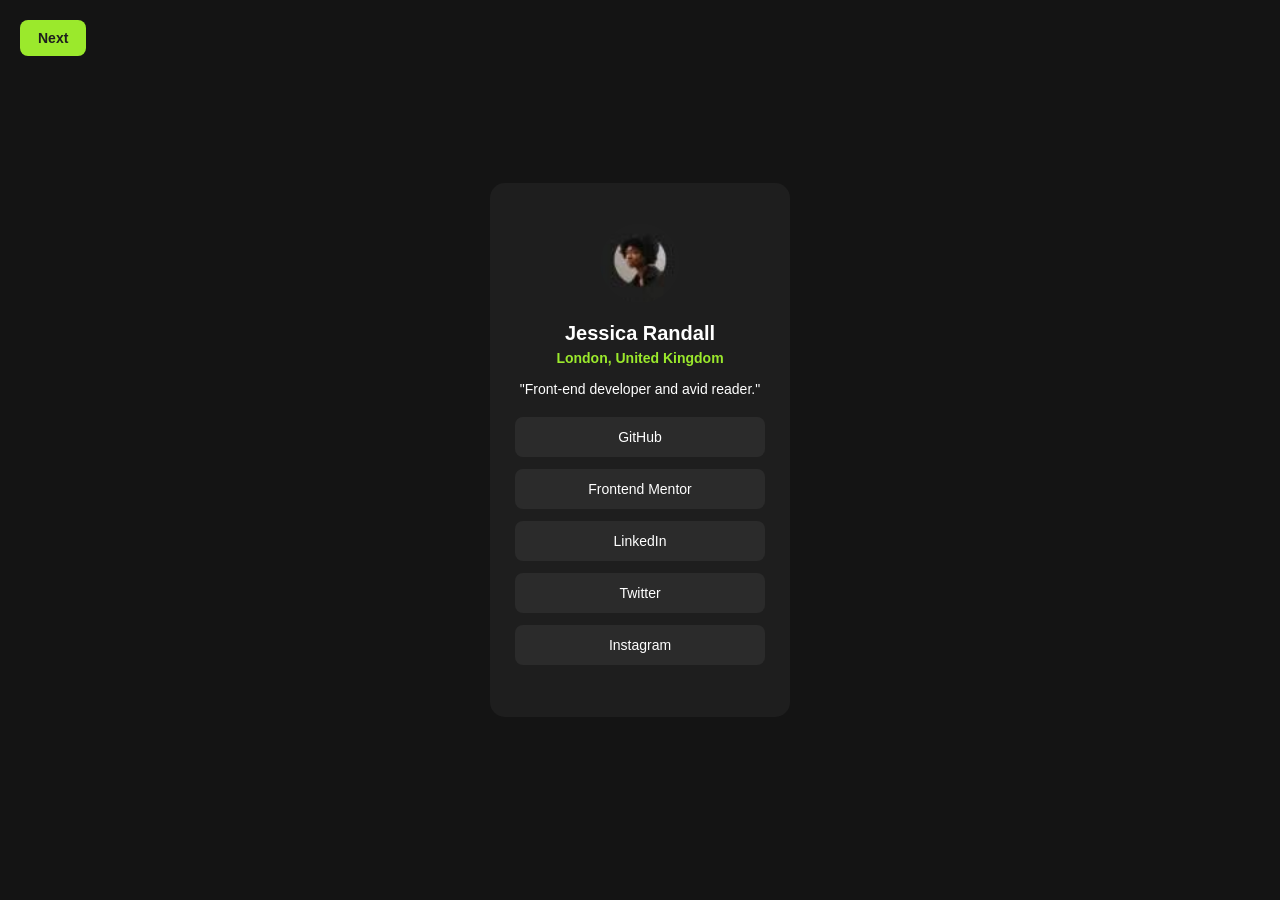
==== index.html @ 3b7577a4 "Rename profile.html to index.html" ====
<!DOCTYPE html>
<html lang="en">
<head>
  <meta charset="UTF-8">
  <title>Profile Card</title>
  <link rel="stylesheet" href="style.css">
</head>
<body>
    <a class="next-btn" href="rating.html">Next</a>
  <div class="card">
    <img class="card__avatar" src="assets/avatar.jpg" Jessica Randall">
    <h1 class="card__name">Jessica Randall</h1>
    <p class="card__location">London, United Kingdom</p>
    <p class="card__bio">"Front-end developer and avid reader."</p>

    <ul class="card__links">
      <li><a class="card__link" href="#">GitHub</a></li>
      <li><a class="card__link" href="#">Frontend Mentor</a></li>
      <li><a class="card__link" href="#">LinkedIn</a></li>
      <li><a class="card__link" href="#">Twitter</a></li>
      <li><a class="card__link" href="#">Instagram</a></li>
    </ul>

   
  </div>

</body>
</html>
---- style.css ----
* {
  margin: 0;
  padding: 0;
  box-sizing: border-box;
}

body {
  background-color: #141414;
  font-family: Arial, Helvetica, sans-serif;
  min-height: 100vh;
  display: flex;
  align-items: center;
  justify-content: center;
}

/* profile card */

.card {
  background-color: #1e1e1e;
  width: 300px;
  padding: 40px 25px;
  border-radius: 15px;
  text-align: center;
}

.card__avatar {
  width: 80px;
  height: 80px;
  border-radius: 50%;
  object-fit: cover;
  margin-bottom: 15px;
}

.card__name {
  color: #ffffff;
  font-size: 20px;
  margin-bottom: 5px;
}

.card__location {
  color: #9be92c;
  font-size: 14px;
  font-weight: bold;
  margin-bottom: 15px;
}

.card__bio {
  color: #ffffff;
  font-size: 14px;
  margin-bottom: 20px;
}

.card__links {
  list-style: none;
}

.card__link {
  display: block;
  background-color: #2b2b2b;
  color: #ffffff;
  text-decoration: none;
  padding: 12px;
  border-radius: 8px;
  margin-bottom: 12px;
  font-size: 14px;
}

.card__link:hover {
  background-color: #9be92c;
  color: #1e1e1e;
}

.next-btn {
  position: fixed;
  top: 20px;
  left: 20px;
  background-color: #9be92c;
  color: #1e1e1e;
  text-decoration: none;
  padding: 10px 18px;
  border-radius: 8px;
  font-size: 14px;
  font-weight: bold;
}

.next-btn:hover {
  background-color: #82c924;
}

/* rating card */

.rating {
  background-color: #1e1e1e;
  width: 340px;
  padding: 30px;
  border-radius: 15px;
}

.rating__icon {
  background-color: #2b2b2b;
  color: #f2762e;
  width: 45px;
  height: 45px;
  border-radius: 50%;
  display: flex;
  align-items: center;
  justify-content: center;
  font-size: 20px;
  margin-bottom: 20px;
}

.rating__title {
  color: #ffffff;
  font-size: 22px;
  margin-bottom: 12px;
}

.rating__text {
  color: #a0a0a0;
  font-size: 14px;
  line-height: 1.5;
  margin-bottom: 20px;
}

.rating__numbers {
  display: flex;
  justify-content: space-between;
  margin-bottom: 20px;
}

.rating__number {
  background-color: #2b2b2b;
  color: #ffffff;
  border: none;
  width: 45px;
  height: 45px;
  border-radius: 50%;
  font-size: 14px;
  cursor: pointer;
}

.rating__number:hover {
  background-color: #f2762e;
  color: #ffffff;
}

.rating__submit {
  background-color: #f2762e;
  color: #ffffff;
  border: none;
  width: 100%;
  padding: 14px;
  border-radius: 25px;
  font-size: 14px;
  font-weight: bold;
  letter-spacing: 1px;
  cursor: pointer;
}

.rating__submit:hover {
  background-color: #ffffff;
  color: #f2762e;
}
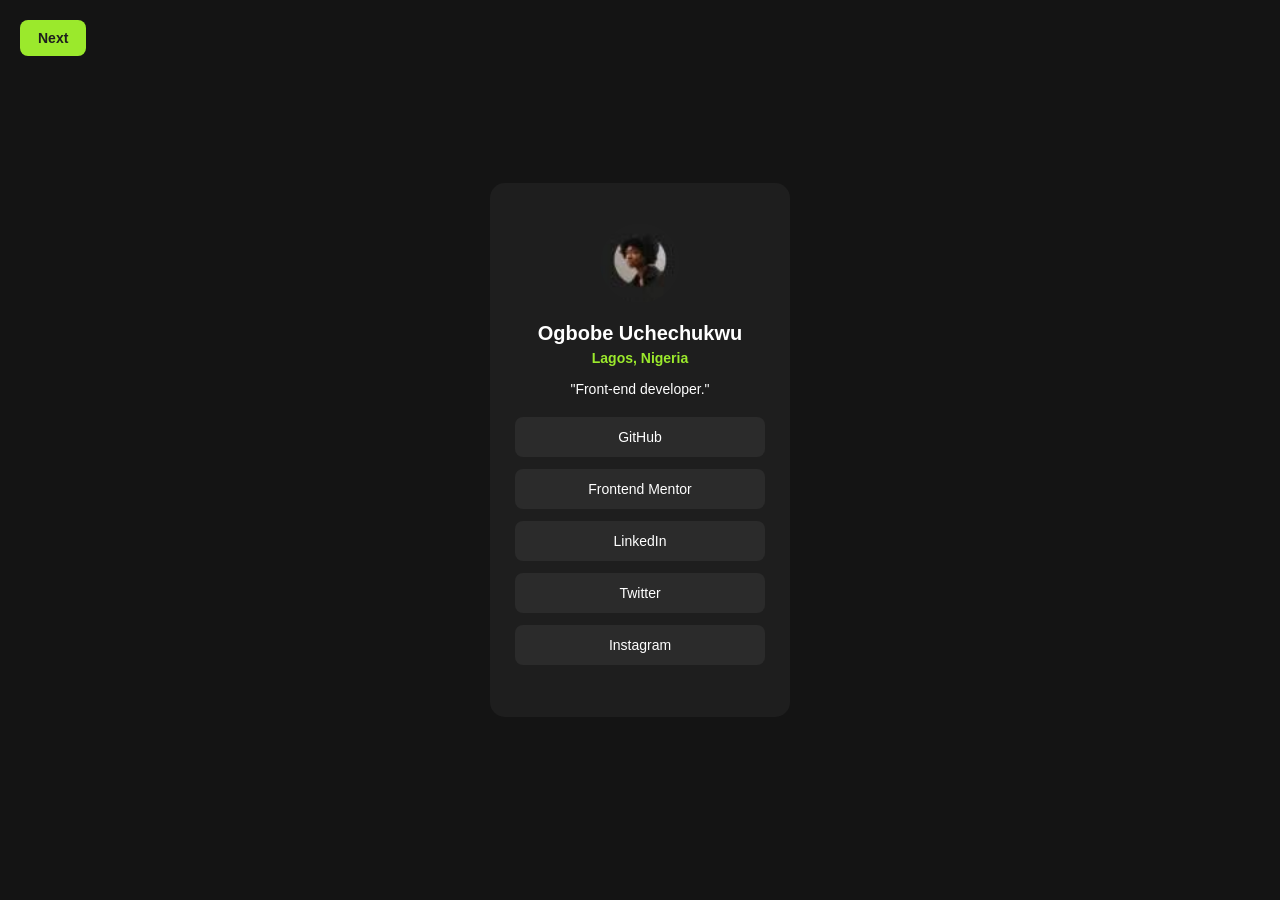
==== commit 9050992b: "personalised the card" ====
--- a/index.html
+++ b/index.html
@@ -9,9 +9,9 @@
     <a class="next-btn" href="rating.html">Next</a>
   <div class="card">
     <img class="card__avatar" src="assets/avatar.jpg" Jessica Randall">
-    <h1 class="card__name">Jessica Randall</h1>
-    <p class="card__location">London, United Kingdom</p>
-    <p class="card__bio">"Front-end developer and avid reader."</p>
+    <h1 class="card__name">Ogbobe Uchechukwu</h1>
+    <p class="card__location">Lagos, Nigeria</p>
+    <p class="card__bio">"Front-end developer."</p>
 
     <ul class="card__links">
       <li><a class="card__link" href="#">GitHub</a></li>
